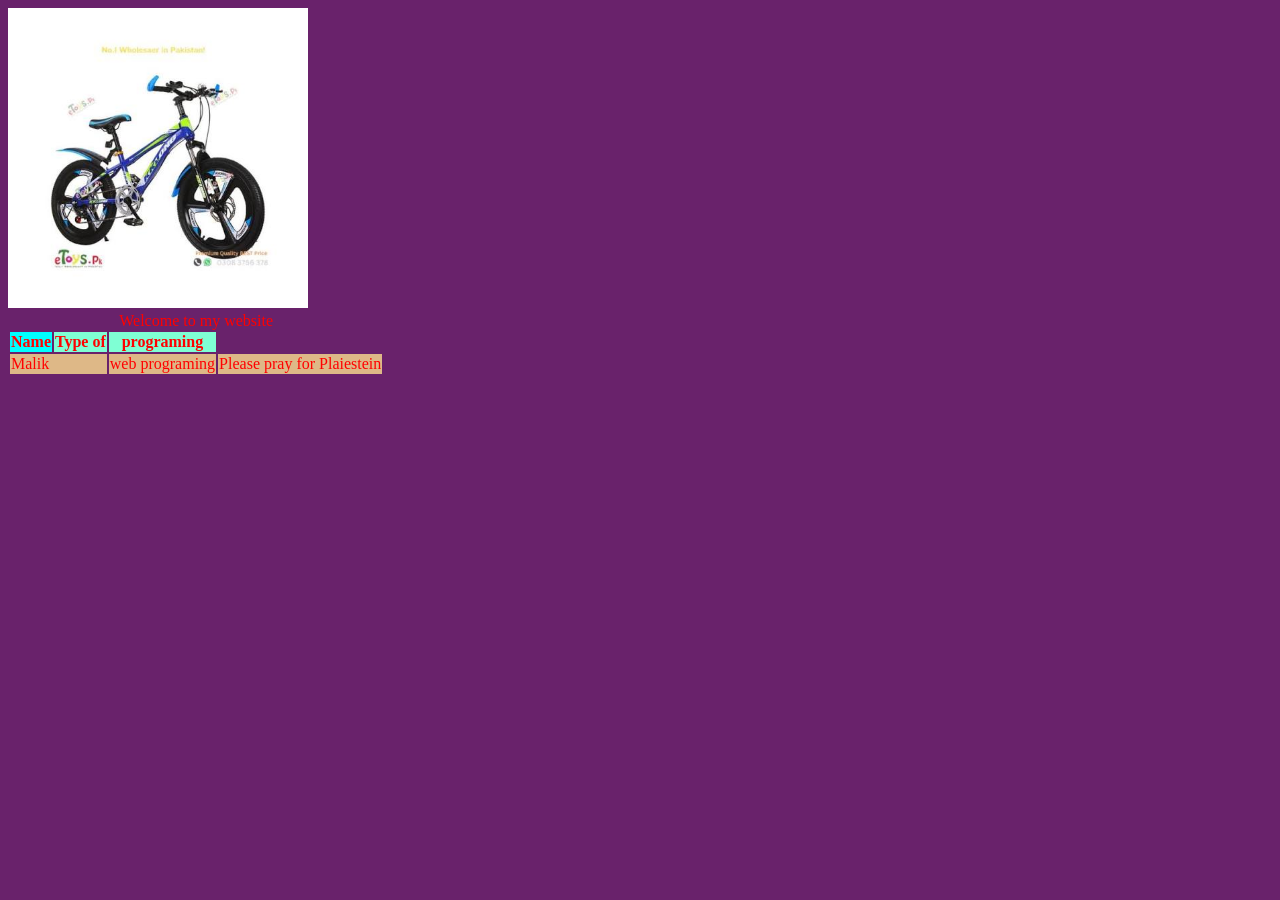
==== index.html @ 51ce3ba5 "Add files via upload" ====
<!DOCTYPE html>
<html lang="en">
<head>
    <meta charset="UTF-8">
    <meta name="viewport" content="width=device-width, initial-scale=1.0">
    <title>My First Web Site </title>
    <title>image</title>
      <link rel="stylesheet" href="style.css">
</head>
<body>
    <img src="images.jpg" alt="image cycle" height="300">
    <br>
    <table>
        <caption> Welcome to my website </caption>
<thead>
             <tr>
          <th style= "background-color: aqua;">Name </th>
       <th style="background-color: aquamarine;">Type of</th>
    <th style="background-color: aquamarine;">programing</th>
</tr>
    </thead>
      <tbody>
            <tr>
              <td style="background-color: burlywood;" colspan="2">Malik</td> 
            <td style="background-color: burlywood;" rowspan="2">web programing</td>
           <td  style="background-color:burlywood;"> Please pray for Plaiestein</td>
         </tr>
       </tbody>
      </table>
    </body>
   </html>
---- style.css ----
body{
    background: rgb(105, 34, 107);
    color: red;
}
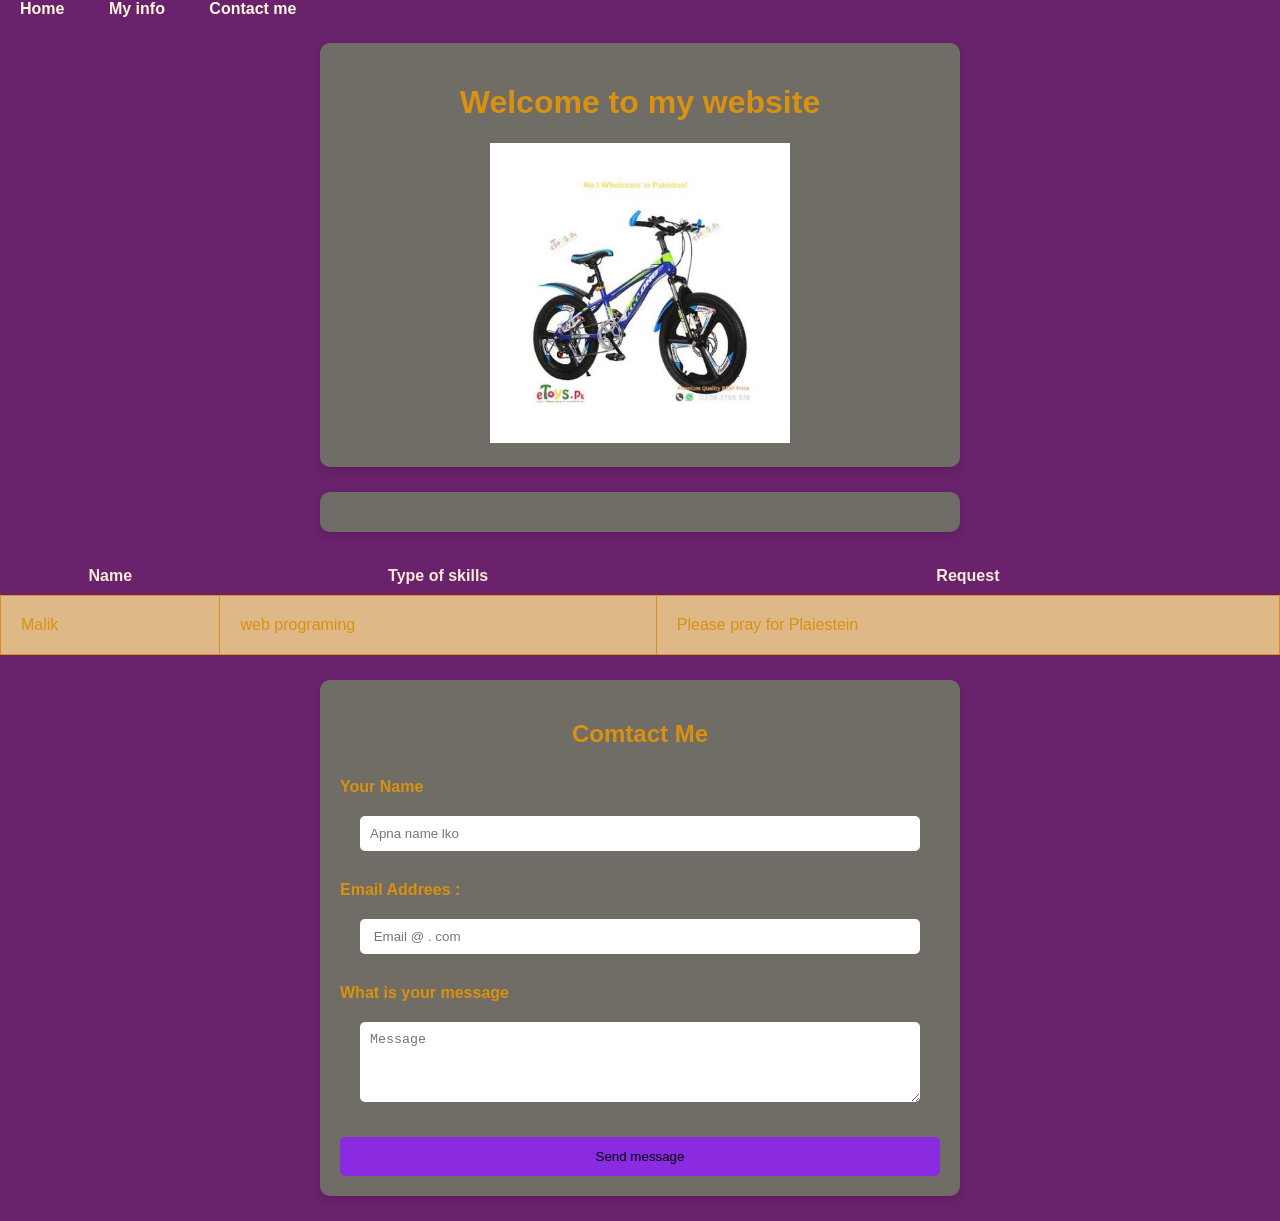
==== commit 3c15de77: "Add files via upload" ====
--- a/index.html
+++ b/index.html
@@ -3,29 +3,59 @@
 <head>
     <meta charset="UTF-8">
     <meta name="viewport" content="width=device-width, initial-scale=1.0">
-    <title>My First Web Site </title>
-    <title>image</title>
+    <title>Malik Portfolio Wed site </title>
       <link rel="stylesheet" href="style.css">
 </head>
 <body>
+  <! --- Link title -- >
+  <nav class="navbar"> 
+    <a href="#home">Home</a>
+    <a href="#table-section">My info</a>
+    <a href="#Contact">Contact me</a>
+  </nav>
+  <div id="home" class="container">
+    <h1>Welcome to my website</h1>
     <img src="images.jpg" alt="image cycle" height="300">
-    <br>
+  </div>
+  <div id="table-section" class="container">
+  </div>
     <table>
-        <caption> Welcome to my website </caption>
+      <thead>
+        <tr>
+          <th colspan="2">Name</th>
+          <th rowspan="2">Type of skills</th>
+          <th rowspan="2">Request</th>
+        </tr>
+      </thead>
 <thead>
-             <tr>
-          <th style= "background-color: aqua;">Name </th>
-       <th style="background-color: aquamarine;">Type of</th>
-    <th style="background-color: aquamarine;">programing</th>
-</tr>
+
+            
+         
+       
+  
+
     </thead>
       <tbody>
             <tr>
               <td style="background-color: burlywood;" colspan="2">Malik</td> 
             <td style="background-color: burlywood;" rowspan="2">web programing</td>
-           <td  style="background-color:burlywood;"> Please pray for Plaiestein</td>
+           <td  style="background-color:burlywood;" rowspan="2"> Please pray for Plaiestein</td>
          </tr>
        </tbody>
       </table>
+      <div id="contact" class="container">
+      <h2>Comtact Me</h2>
+  <form>
+      <label>Your Name</label>
+          <input type="text" placeholder="Apna name lko" required>
+
+          <label>Email Addrees :</label>
+          <input type="text" placeholder=" Email @ . com ">
+
+          <label> What is your message</label>
+          <textarea rows="4" placeholder="Message"></textarea>
+          <button type="submit"> Send message</button>
+          </form>
+      </div>
     </body>
-   </html>+</html>
--- a/style.css
+++ b/style.css
@@ -1,4 +1,69 @@
 body{
     background: rgb(105, 34, 107);
-    color: red;
-}+    color: rgb(216, 146, 15);
+    font-family: Arial, Helvetica, sans-serif;
+    margin: 0;
+    padding: 0;
+}
+.navbar a{
+    color: cornsilk;
+    text-decoration:none ;
+    margin: 0 20px;
+    font-weight: bold;
+}
+.navbar a:hover{
+    color: #38bdf3;
+}
+.container{
+    background-color: rgb(112, 108, 102);
+    max-width: 600px;
+    margin: 25px auto;
+padding: 20px;
+border-radius: 10px;
+box-shadow: 0 4px 8px rgba(0, 0, 0, 0.1);
+text-align: center;
+}
+table{
+    width: 100%;
+    border-collapse: collapse;
+    margin-top: 10px;
+
+}
+th{
+    background-color: rgb(red green blue / alpha);
+    color: antiquewhite;
+    padding: 10px;
+}
+td{
+    border: 1px solid;
+    padding: 20px;
+    background-color: beige;
+}
+form{
+    display: flex;
+    flex-direction: column;
+    text-align: left;
+}
+label{
+    margin-top: 10px; ;
+    font-weight: bold;
+
+}
+input, textarea{
+    padding: 10px;
+    margin: 20px;
+    border-radius: 5px;
+    border: 1px;
+
+}
+button{
+    margin-top: 15px;
+padding: 12px;
+background-color: blueviolet;
+border: none;
+border-radius: 5px;
+cursor: pointer;
+}
+button:hover{
+    background-color: cornflowerblue;
+}
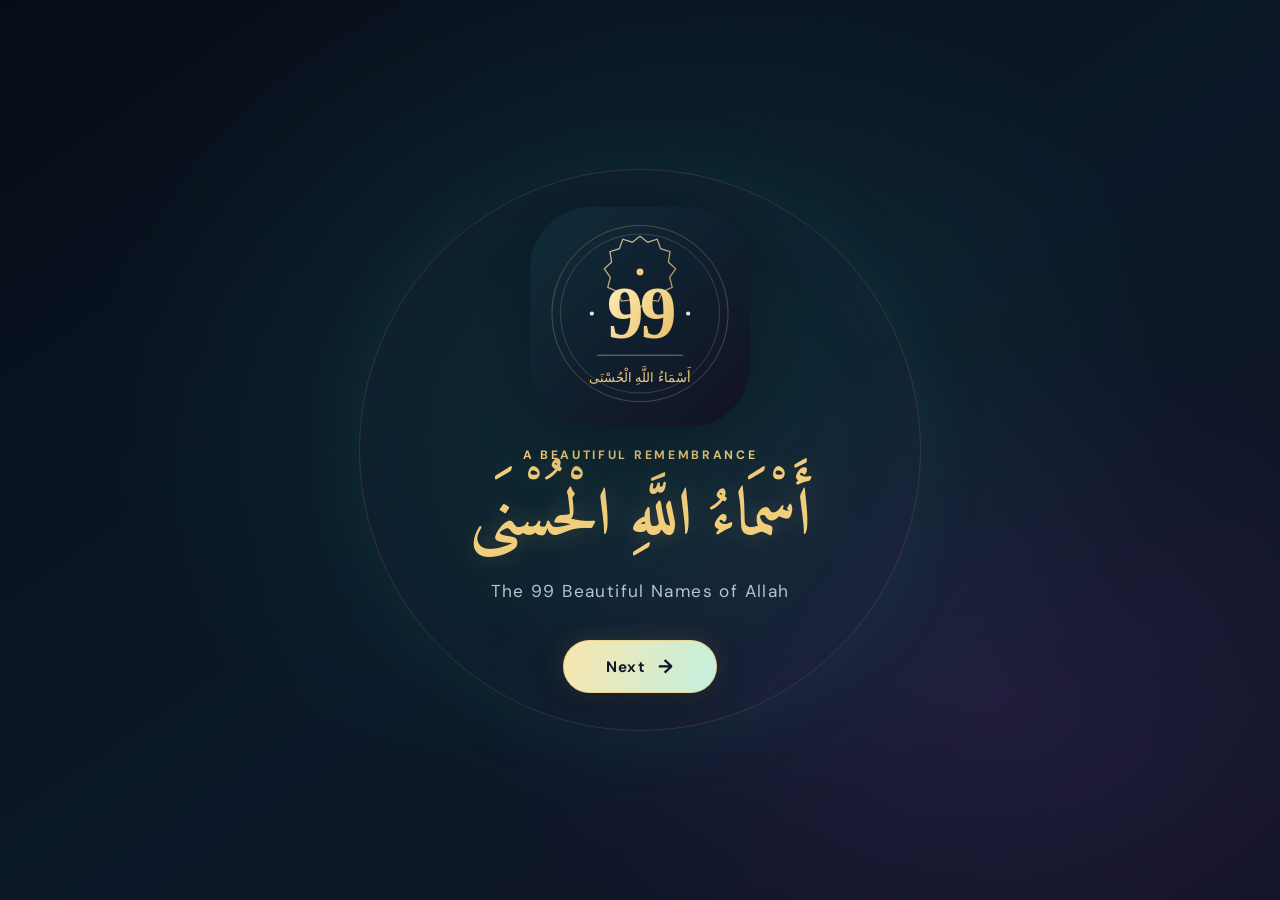
==== commit 76f5037c: "Add files via upload" ====
--- a/index.html
+++ b/index.html
@@ -3,59 +3,41 @@
 <head>
     <meta charset="UTF-8">
     <meta name="viewport" content="width=device-width, initial-scale=1.0">
-    <title>Malik Portfolio Wed site </title>
-      <link rel="stylesheet" href="style.css">
+    <meta name="theme-color" content="#080e19">
+    <meta name="description" content="Explore the 99 beautiful names of Allah with meanings and Arabic pronunciation.">
+    <meta name="apple-mobile-web-app-capable" content="yes">
+    <meta name="apple-mobile-web-app-status-bar-style" content="black-translucent">
+    <title>99 Names of Allah</title>
+    <link rel="manifest" href="manifest.webmanifest">
+    <link rel="icon" href="icon.svg" type="image/svg+xml">
+    <link rel="stylesheet" href="style.css">
 </head>
 <body>
-  <! --- Link title -- >
-  <nav class="navbar"> 
-    <a href="#home">Home</a>
-    <a href="#table-section">My info</a>
-    <a href="#Contact">Contact me</a>
-  </nav>
-  <div id="home" class="container">
-    <h1>Welcome to my website</h1>
-    <img src="images.jpg" alt="image cycle" height="300">
-  </div>
-  <div id="table-section" class="container">
-  </div>
-    <table>
-      <thead>
-        <tr>
-          <th colspan="2">Name</th>
-          <th rowspan="2">Type of skills</th>
-          <th rowspan="2">Request</th>
-        </tr>
-      </thead>
-<thead>
+    <section class="splash-screen" id="splashScreen" aria-labelledby="splashTitle">
+        <div class="splash-content">
+            <img class="splash-logo" src="icon.svg" alt="Asma ul Husna logo">
+            <p class="splash-eyebrow">A beautiful remembrance</p>
+            <h1 id="splashTitle" lang="ar" dir="rtl">أَسْمَاءُ اللَّهِ الْحُسْنَى</h1>
+            <p class="splash-subtitle">The 99 Beautiful Names of Allah</p>
+            <button class="next-button" id="splashNextButton" type="button">Next <span aria-hidden="true">→</span></button>
+        </div>
+    </section>
 
-            
-         
-       
-  
+    <main class="page" id="appContent" hidden>
+        <header class="hero">
+            <p class="eyebrow" lang="ar" dir="rtl">أَسْمَاءُ اللَّهِ الْحُسْنَى</p>
+            <h1 id="appHeading" tabindex="-1">99 Names of Allah</h1>
+            <p class="arabic-intro">بِسْمِ اللَّهِ الرَّحْمَٰنِ الرَّحِيمِ</p>
+            <p class="intro">Beautiful names, qualities, and attributes of Allah</p>
+            <button class="install-button" id="installAppButton" type="button" hidden>Install App</button>
+        </header>
 
-    </thead>
-      <tbody>
-            <tr>
-              <td style="background-color: burlywood;" colspan="2">Malik</td> 
-            <td style="background-color: burlywood;" rowspan="2">web programing</td>
-           <td  style="background-color:burlywood;" rowspan="2"> Please pray for Plaiestein</td>
-         </tr>
-       </tbody>
-      </table>
-      <div id="contact" class="container">
-      <h2>Comtact Me</h2>
-  <form>
-      <label>Your Name</label>
-          <input type="text" placeholder="Apna name lko" required>
+        <section class="names-grid" id="namesGrid" aria-label="Names of Allah"></section>
 
-          <label>Email Addrees :</label>
-          <input type="text" placeholder=" Email @ . com ">
-
-          <label> What is your message</label>
-          <textarea rows="4" placeholder="Message"></textarea>
-          <button type="submit"> Send message</button>
-          </form>
-      </div>
-    </body>
-</html>+        <footer>
+            <p>ٱللّٰه</p>
+        </footer>
+    </main>
+    <script src="script.js"></script>
+</body>
+</html>
--- a/style.css
+++ b/style.css
@@ -1,69 +1,549 @@
-body{
-    background: rgb(105, 34, 107);
-    color: rgb(216, 146, 15);
-    font-family: Arial, Helvetica, sans-serif;
+@import url('https://fonts.googleapis.com/css2?family=Amiri:wght@400;700&family=Cormorant+Garamond:wght@500;600;700&family=DM+Sans:wght@400;500;600;700&display=swap');
+
+:root {
+    color-scheme: dark;
+    --ink: #f3eedf;
+    --muted: #b4c3ce;
+    --green: #c3f0df;
+    --gold: #f1ce7b;
+    --paper: #080e19;
+    --card: rgba(15, 27, 44, 0.82);
+}
+
+* {
+    box-sizing: border-box;
+}
+
+body {
+    position: relative;
+    isolation: isolate;
+    min-height: 100vh;
     margin: 0;
-    padding: 0;
-}
-.navbar a{
-    color: cornsilk;
-    text-decoration:none ;
-    margin: 0 20px;
-    font-weight: bold;
-}
-.navbar a:hover{
-    color: #38bdf3;
-}
-.container{
-    background-color: rgb(112, 108, 102);
-    max-width: 600px;
-    margin: 25px auto;
-padding: 20px;
-border-radius: 10px;
-box-shadow: 0 4px 8px rgba(0, 0, 0, 0.1);
-text-align: center;
-}
-table{
-    width: 100%;
-    border-collapse: collapse;
-    margin-top: 10px;
-
-}
-th{
-    background-color: rgb(red green blue / alpha);
-    color: antiquewhite;
-    padding: 10px;
-}
-td{
-    border: 1px solid;
-    padding: 20px;
-    background-color: beige;
-}
-form{
-    display: flex;
-    flex-direction: column;
-    text-align: left;
-}
-label{
-    margin-top: 10px; ;
-    font-weight: bold;
-
-}
-input, textarea{
-    padding: 10px;
-    margin: 20px;
-    border-radius: 5px;
-    border: 1px;
-
-}
-button{
-    margin-top: 15px;
-padding: 12px;
-background-color: blueviolet;
-border: none;
-border-radius: 5px;
-cursor: pointer;
-}
-button:hover{
-    background-color: cornflowerblue;
-}
+    padding: 48px 20px 28px;
+    color: var(--ink);
+    background:
+        radial-gradient(ellipse at 12% 14%, rgba(35, 122, 114, 0.23), transparent 38rem),
+        radial-gradient(ellipse at 88% 20%, rgba(103, 65, 145, 0.2), transparent 34rem),
+        radial-gradient(ellipse at 52% 100%, rgba(177, 129, 58, 0.13), transparent 40rem),
+        linear-gradient(145deg, #070d18 0%, #0b1828 52%, #111225 100%);
+    font-family: 'DM Sans', 'Segoe UI', sans-serif;
+}
+
+body::before {
+    position: fixed;
+    z-index: 0;
+    inset: 0;
+    background:
+        radial-gradient(ellipse at 18% 35%, rgba(36, 179, 157, 0.17), transparent 38%),
+        radial-gradient(ellipse at 78% 30%, rgba(130, 91, 190, 0.17), transparent 40%),
+        radial-gradient(ellipse at 55% 78%, rgba(219, 171, 82, 0.1), transparent 36%);
+    background-size: 160% 160%;
+    content: "";
+    pointer-events: none;
+    animation: ambient-color-shift 24s ease-in-out infinite alternate;
+}
+
+body::after {
+    position: fixed;
+    z-index: 0;
+    inset: 0;
+    background-image:
+        radial-gradient(1px 1px at 24px 32px, rgba(255, 237, 191, 0.65) 50%, transparent 100%),
+        radial-gradient(1px 1px at 92px 108px, rgba(184, 225, 228, 0.55) 50%, transparent 100%);
+    background-size: 150px 150px, 210px 210px;
+    content: "";
+    opacity: 0.38;
+    pointer-events: none;
+}
+
+.splash-screen {
+    position: fixed;
+    z-index: 3;
+    inset: 0;
+    display: grid;
+    overflow: hidden;
+    padding: 28px;
+    background:
+        radial-gradient(ellipse at 50% 42%, rgba(35, 122, 114, 0.22), transparent 34rem),
+        radial-gradient(ellipse at 78% 78%, rgba(103, 65, 145, 0.2), transparent 32rem),
+        linear-gradient(145deg, #070d18 0%, #0b1828 52%, #111225 100%);
+    place-items: center;
+}
+
+.splash-screen::before {
+    position: absolute;
+    width: min(78vw, 560px);
+    aspect-ratio: 1;
+    border: 1px solid rgba(241, 206, 123, 0.14);
+    border-radius: 50%;
+    box-shadow: 0 0 80px rgba(35, 179, 157, 0.08), inset 0 0 80px rgba(103, 65, 145, 0.08);
+    content: "";
+    animation: splash-orbit 36s linear infinite;
+}
+
+.splash-content {
+    position: relative;
+    z-index: 1;
+    width: min(100%, 520px);
+    text-align: center;
+    animation: hero-arrive 900ms cubic-bezier(0.2, 0.75, 0.25, 1) both;
+}
+
+.splash-logo {
+    display: block;
+    width: clamp(150px, 42vw, 220px);
+    height: auto;
+    margin: 0 auto 20px;
+    border-radius: 28%;
+    filter: drop-shadow(0 16px 38px rgba(0, 0, 0, 0.35));
+    animation: logo-float 5s ease-in-out 900ms infinite;
+}
+
+.splash-eyebrow {
+    margin: 0 0 8px;
+    color: var(--gold);
+    font-size: 0.76rem;
+    font-weight: 700;
+    letter-spacing: 0.22em;
+    text-transform: uppercase;
+}
+
+.splash-content h1 {
+    margin: 0;
+    color: var(--gold);
+    font-family: 'Amiri', Georgia, serif;
+    font-size: clamp(2.35rem, 8vw, 4.1rem);
+    font-weight: 700;
+    line-height: 1.45;
+    text-shadow: 0 0 26px rgba(241, 206, 123, 0.22);
+}
+
+.splash-subtitle {
+    margin: 14px 0 0;
+    color: var(--muted);
+    font-size: clamp(0.92rem, 3vw, 1.08rem);
+    letter-spacing: 0.08em;
+}
+
+.next-button {
+    display: inline-flex;
+    min-width: 154px;
+    align-items: center;
+    justify-content: center;
+    gap: 12px;
+    margin-top: 38px;
+    padding: 13px 24px;
+    border: 1px solid rgba(241, 206, 123, 0.7);
+    border-radius: 999px;
+    color: #101623;
+    background: linear-gradient(110deg, #f8e6ae, #c3f0df);
+    box-shadow: 0 10px 32px rgba(0, 0, 0, 0.25), 0 0 26px rgba(241, 206, 123, 0.14);
+    font: inherit;
+    font-size: 0.95rem;
+    font-weight: 700;
+    letter-spacing: 0.08em;
+    cursor: pointer;
+    transition: transform 180ms ease, box-shadow 180ms ease;
+    animation: next-glow 3s ease-in-out infinite;
+}
+
+.next-button span {
+    font-size: 1.2rem;
+    transition: transform 180ms ease;
+}
+
+.next-button:hover,
+.next-button:focus-visible {
+    transform: translateY(-3px);
+    box-shadow: 0 14px 38px rgba(0, 0, 0, 0.32), 0 0 34px rgba(241, 206, 123, 0.24);
+}
+
+.next-button:hover span {
+    transform: translateX(4px);
+}
+
+.next-button:focus-visible {
+    outline: 3px solid rgba(195, 240, 223, 0.7);
+    outline-offset: 4px;
+}
+
+.splash-screen.is-leaving {
+    animation: splash-exit 420ms ease-in both;
+    pointer-events: none;
+}
+
+.page[hidden],
+.splash-screen[hidden] {
+    display: none !important;
+}
+
+.page {
+    position: relative;
+    z-index: 1;
+    width: min(1120px, 100%);
+    margin: 0 auto;
+    animation: app-arrive 650ms cubic-bezier(0.2, 0.75, 0.25, 1) both;
+}
+
+.hero {
+    margin: 0 auto 36px;
+    text-align: center;
+    animation: hero-arrive 900ms cubic-bezier(0.2, 0.75, 0.25, 1) both;
+}
+
+.eyebrow {
+    margin: 0 0 10px;
+    color: var(--gold);
+    font-size: 0.78rem;
+    font-weight: 700;
+    letter-spacing: 0.2em;
+    text-transform: uppercase;
+    animation: gold-glow 3.5s ease-in-out infinite;
+}
+
+.hero h1 {
+    margin: 0;
+    background: linear-gradient(100deg, #f8e6ae 10%, #fff9e9 48%, #c4eadb 90%);
+    background-clip: text;
+    color: transparent;
+    font-family: 'Cormorant Garamond', Georgia, serif;
+    font-size: clamp(3rem, 8vw, 5.3rem);
+    font-weight: 600;
+    letter-spacing: 0.015em;
+    line-height: 1;
+    -webkit-background-clip: text;
+    -webkit-text-fill-color: transparent;
+}
+
+.arabic-intro {
+    margin: 20px 0 8px;
+    color: var(--gold);
+    font-family: 'Amiri', Georgia, serif;
+    font-size: clamp(1.9rem, 4.5vw, 2.7rem);
+    line-height: 1.7;
+    text-shadow: 0 0 24px rgba(241, 206, 123, 0.24);
+}
+
+.intro {
+    margin: 0;
+    color: var(--muted);
+    font-size: 1rem;
+    letter-spacing: 0.035em;
+}
+
+.install-button {
+    margin-top: 22px;
+    padding: 11px 24px;
+    border: 1px solid rgba(241, 206, 123, 0.72);
+    border-radius: 999px;
+    color: #101623;
+    background: linear-gradient(110deg, #f8e6ae, #c3f0df);
+    box-shadow: 0 8px 26px rgba(0, 0, 0, 0.22), 0 0 24px rgba(241, 206, 123, 0.12);
+    font: inherit;
+    font-size: 0.9rem;
+    font-weight: 700;
+    letter-spacing: 0.06em;
+    cursor: pointer;
+    transition: transform 180ms ease, box-shadow 180ms ease;
+}
+
+.install-button[hidden] {
+    display: none;
+}
+
+.install-button:hover,
+.install-button:focus-visible {
+    transform: translateY(-2px);
+    box-shadow: 0 12px 32px rgba(0, 0, 0, 0.3), 0 0 30px rgba(241, 206, 123, 0.24);
+}
+
+.names-grid {
+    display: grid;
+    grid-template-columns: repeat(auto-fit, minmax(min(100%, 210px), 1fr));
+    gap: 18px;
+    perspective: 1000px;
+}
+
+.names-grid > * {
+    position: relative;
+    overflow: hidden;
+    min-height: 150px;
+    padding: 22px 18px;
+    border: 1px solid rgba(241, 206, 123, 0.2);
+    border-radius: 20px;
+    background: var(--card);
+    box-shadow: 0 16px 38px rgba(0, 0, 0, 0.24), inset 0 1px 0 rgba(255, 255, 255, 0.07);
+    backdrop-filter: blur(14px);
+    text-align: center;
+    opacity: 0;
+    transform: translateY(28px) scale(0.97);
+    filter: blur(5px);
+    transition:
+        opacity 650ms ease,
+        transform 650ms cubic-bezier(0.2, 0.75, 0.25, 1),
+        filter 650ms ease,
+        box-shadow 220ms ease,
+        border-color 220ms ease;
+    animation: card-color-shift 18s ease-in-out infinite alternate;
+    animation-delay: calc(var(--card-order, 0) * -2s);
+}
+
+.names-grid > *::before {
+    position: absolute;
+    top: -55px;
+    left: 50%;
+    width: 150px;
+    height: 100px;
+    border-radius: 50%;
+    background: rgba(241, 206, 123, 0.2);
+    content: "";
+    filter: blur(30px);
+    pointer-events: none;
+    transform: translateX(-50%);
+}
+
+.names-grid > *.is-visible {
+    opacity: 1;
+    transform: translateY(0) scale(1);
+    filter: blur(0);
+    transition-delay: calc(var(--card-order, 0) * 35ms);
+}
+
+.names-grid > *:hover {
+    transform: translateY(-8px) scale(1.02);
+    border-color: rgba(241, 206, 123, 0.68);
+    box-shadow: 0 22px 48px rgba(0, 0, 0, 0.38), 0 0 28px rgba(57, 178, 157, 0.12);
+}
+
+.names-grid > *:hover::before {
+    background: rgba(241, 206, 123, 0.3);
+}
+
+.names-grid h2,
+.names-grid h3,
+.name-english {
+    margin: 0 0 8px;
+    color: #f2dfb3;
+    font-family: 'Cormorant Garamond', Georgia, serif;
+    font-size: 1.55rem;
+    font-weight: 600;
+    letter-spacing: 0.025em;
+}
+
+.name-number {
+    display: block;
+    margin-bottom: 8px;
+    color: #9cb3c1;
+    font-size: 0.72rem;
+    font-weight: 600;
+    letter-spacing: 0.18em;
+}
+
+.names-grid .arabic,
+.names-grid .name-arabic {
+    display: block;
+    margin-bottom: 8px;
+    color: #f4d687;
+    font-family: 'Amiri', Georgia, serif;
+    font-size: 2.35rem;
+    line-height: 1.5;
+    text-shadow: 0 0 18px rgba(241, 206, 123, 0.22);
+}
+
+.names-grid p,
+.audio-status {
+    margin: 6px 0 0;
+    color: var(--muted);
+    line-height: 1.6;
+}
+
+.name-meaning {
+    font-family: 'Cormorant Garamond', Georgia, serif;
+    font-size: 1.25rem;
+    font-weight: 500;
+    letter-spacing: 0.015em;
+}
+
+.name-meaning-urdu {
+    color: #f1ce7b !important;
+    font-family: 'Amiri', Georgia, serif;
+    font-size: 1.35rem;
+    line-height: 1.8 !important;
+}
+
+.audio-status {
+    min-height: 1.6em;
+    margin: -20px 0 16px;
+    color: var(--gold);
+    text-align: center;
+}
+
+.speak-button {
+    margin-top: 14px;
+    padding: 9px 18px;
+    border: 1px solid rgba(241, 206, 123, 0.55);
+    border-radius: 999px;
+    color: #f2dfb3;
+    background: rgba(241, 206, 123, 0.06);
+    font: inherit;
+    font-size: 0.88rem;
+    font-weight: 600;
+    letter-spacing: 0.04em;
+    cursor: pointer;
+    transition: color 180ms ease, background-color 180ms ease, transform 180ms ease, box-shadow 180ms ease;
+}
+
+.speak-button:hover,
+.speak-button:focus-visible {
+    color: #101623;
+    background: var(--gold);
+    box-shadow: 0 0 22px rgba(241, 206, 123, 0.22);
+}
+
+.speak-button:active {
+    transform: scale(0.96);
+}
+
+.speak-button:focus-visible {
+    outline: 3px solid rgba(196, 154, 70, 0.55);
+    outline-offset: 3px;
+}
+
+footer {
+    padding-top: 26px;
+    color: var(--gold);
+    font-family: 'Amiri', Georgia, serif;
+    font-size: 2.4rem;
+    text-align: center;
+    text-shadow: 0 0 24px rgba(241, 206, 123, 0.25);
+}
+
+@keyframes hero-arrive {
+    from {
+        opacity: 0;
+        transform: translateY(22px);
+    }
+
+    to {
+        opacity: 1;
+        transform: translateY(0);
+    }
+}
+
+@keyframes app-arrive {
+    from {
+        opacity: 0;
+        transform: translateY(16px);
+    }
+
+    to {
+        opacity: 1;
+        transform: translateY(0);
+    }
+}
+
+@keyframes logo-float {
+    0%,
+    100% {
+        transform: translateY(0);
+    }
+
+    50% {
+        transform: translateY(-9px);
+    }
+}
+
+@keyframes splash-orbit {
+    to {
+        transform: rotate(360deg);
+    }
+}
+
+@keyframes next-glow {
+    0%,
+    100% {
+        box-shadow: 0 10px 32px rgba(0, 0, 0, 0.25), 0 0 26px rgba(241, 206, 123, 0.14);
+    }
+
+    50% {
+        box-shadow: 0 12px 36px rgba(0, 0, 0, 0.28), 0 0 34px rgba(241, 206, 123, 0.3);
+    }
+}
+
+@keyframes splash-exit {
+    to {
+        opacity: 0;
+        transform: scale(1.025);
+        visibility: hidden;
+    }
+}
+
+@keyframes gold-glow {
+    0%,
+    100% {
+        text-shadow: 0 0 0 rgba(196, 154, 70, 0);
+    }
+
+    50% {
+        text-shadow: 0 0 16px rgba(196, 154, 70, 0.35);
+    }
+}
+
+@keyframes ambient-color-shift {
+    from {
+        background-position: 0% 40%;
+        opacity: 0.65;
+    }
+
+    to {
+        background-position: 100% 60%;
+        opacity: 1;
+    }
+}
+
+@keyframes card-color-shift {
+    0%,
+    100% {
+        background-color: rgba(15, 27, 44, 0.82);
+    }
+
+    35% {
+        background-color: rgba(14, 39, 45, 0.88);
+    }
+
+    70% {
+        background-color: rgba(33, 25, 48, 0.86);
+    }
+}
+
+@media (max-width: 520px) {
+    body {
+        padding: 32px 14px 20px;
+    }
+
+    .hero {
+        margin-bottom: 26px;
+    }
+
+    .names-grid {
+        gap: 12px;
+    }
+}
+
+@media (prefers-reduced-motion: reduce) {
+    *,
+    *::before,
+    *::after {
+        scroll-behavior: auto !important;
+        animation-duration: 0.01ms !important;
+        animation-iteration-count: 1 !important;
+        transition-duration: 0.01ms !important;
+    }
+
+    .names-grid > * {
+        opacity: 1;
+        transform: none;
+        filter: none;
+        background-color: rgba(15, 27, 44, 0.9);
+    }
+}
